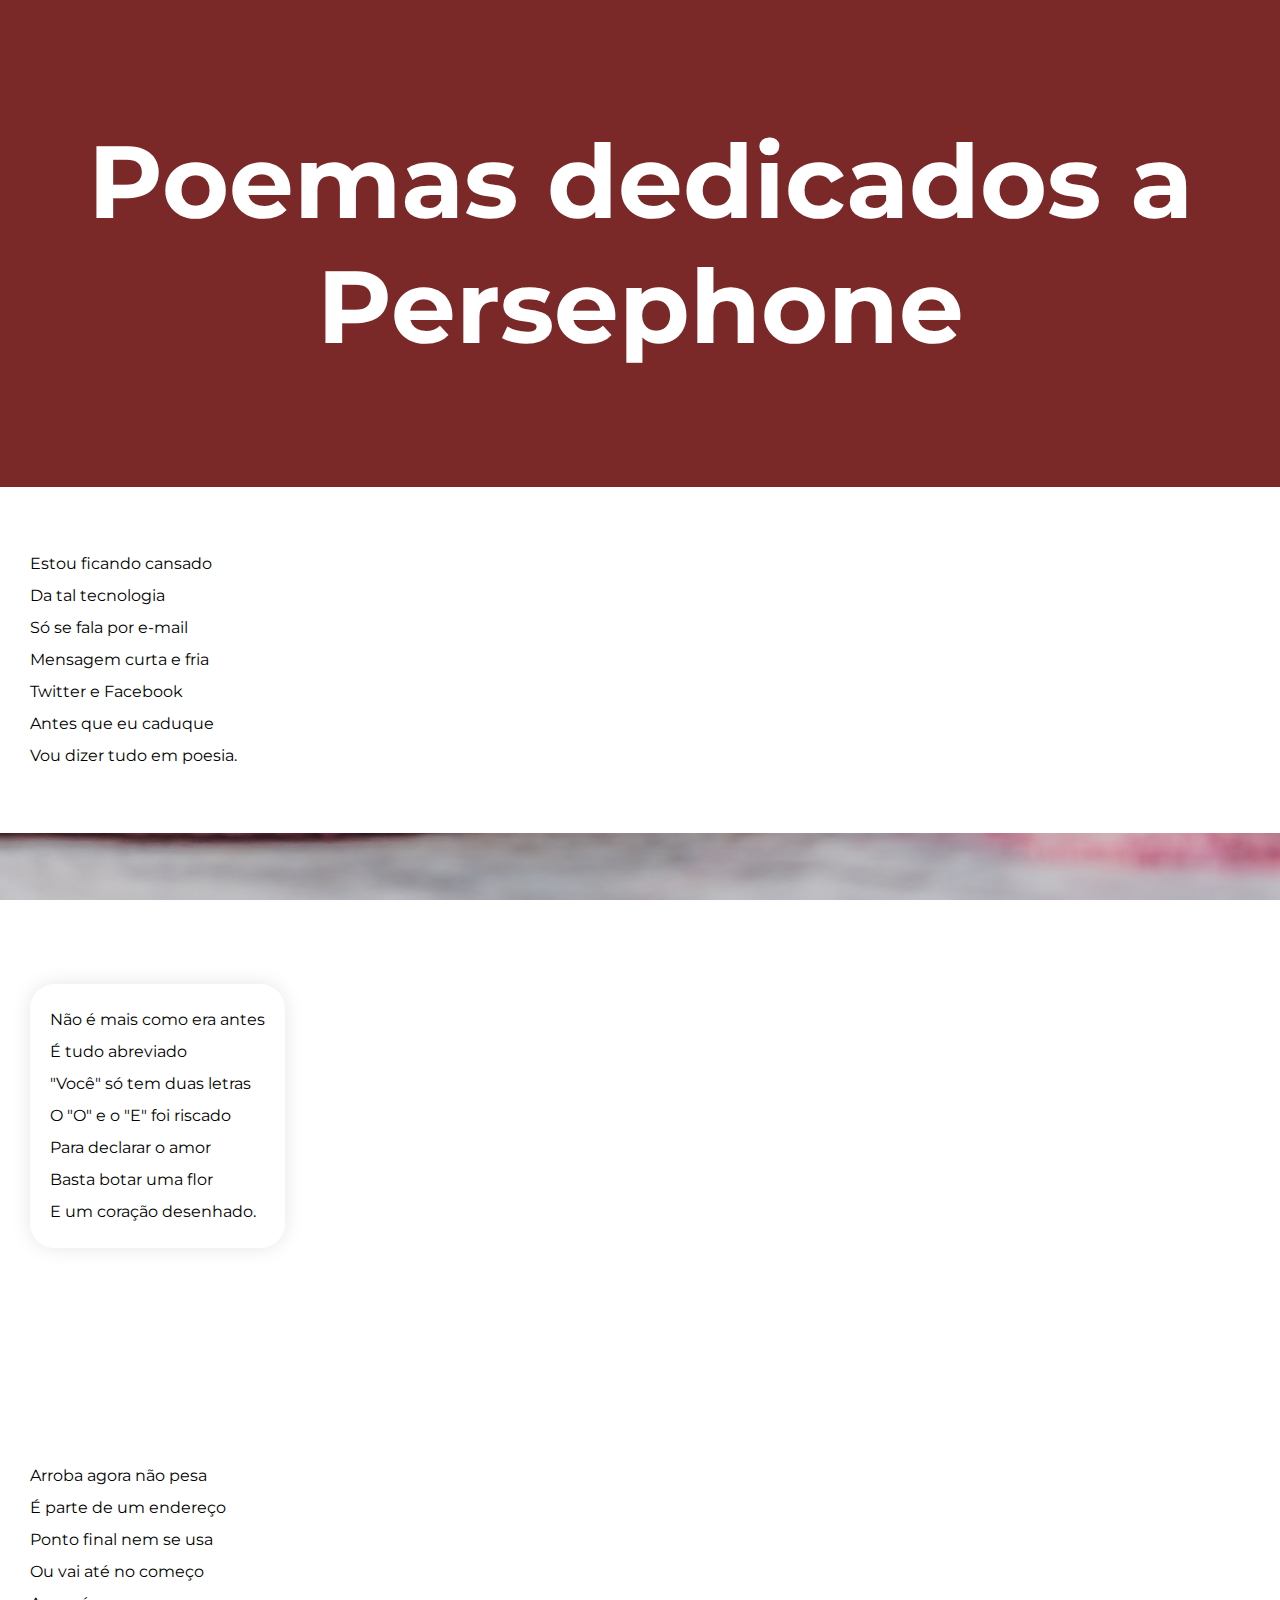
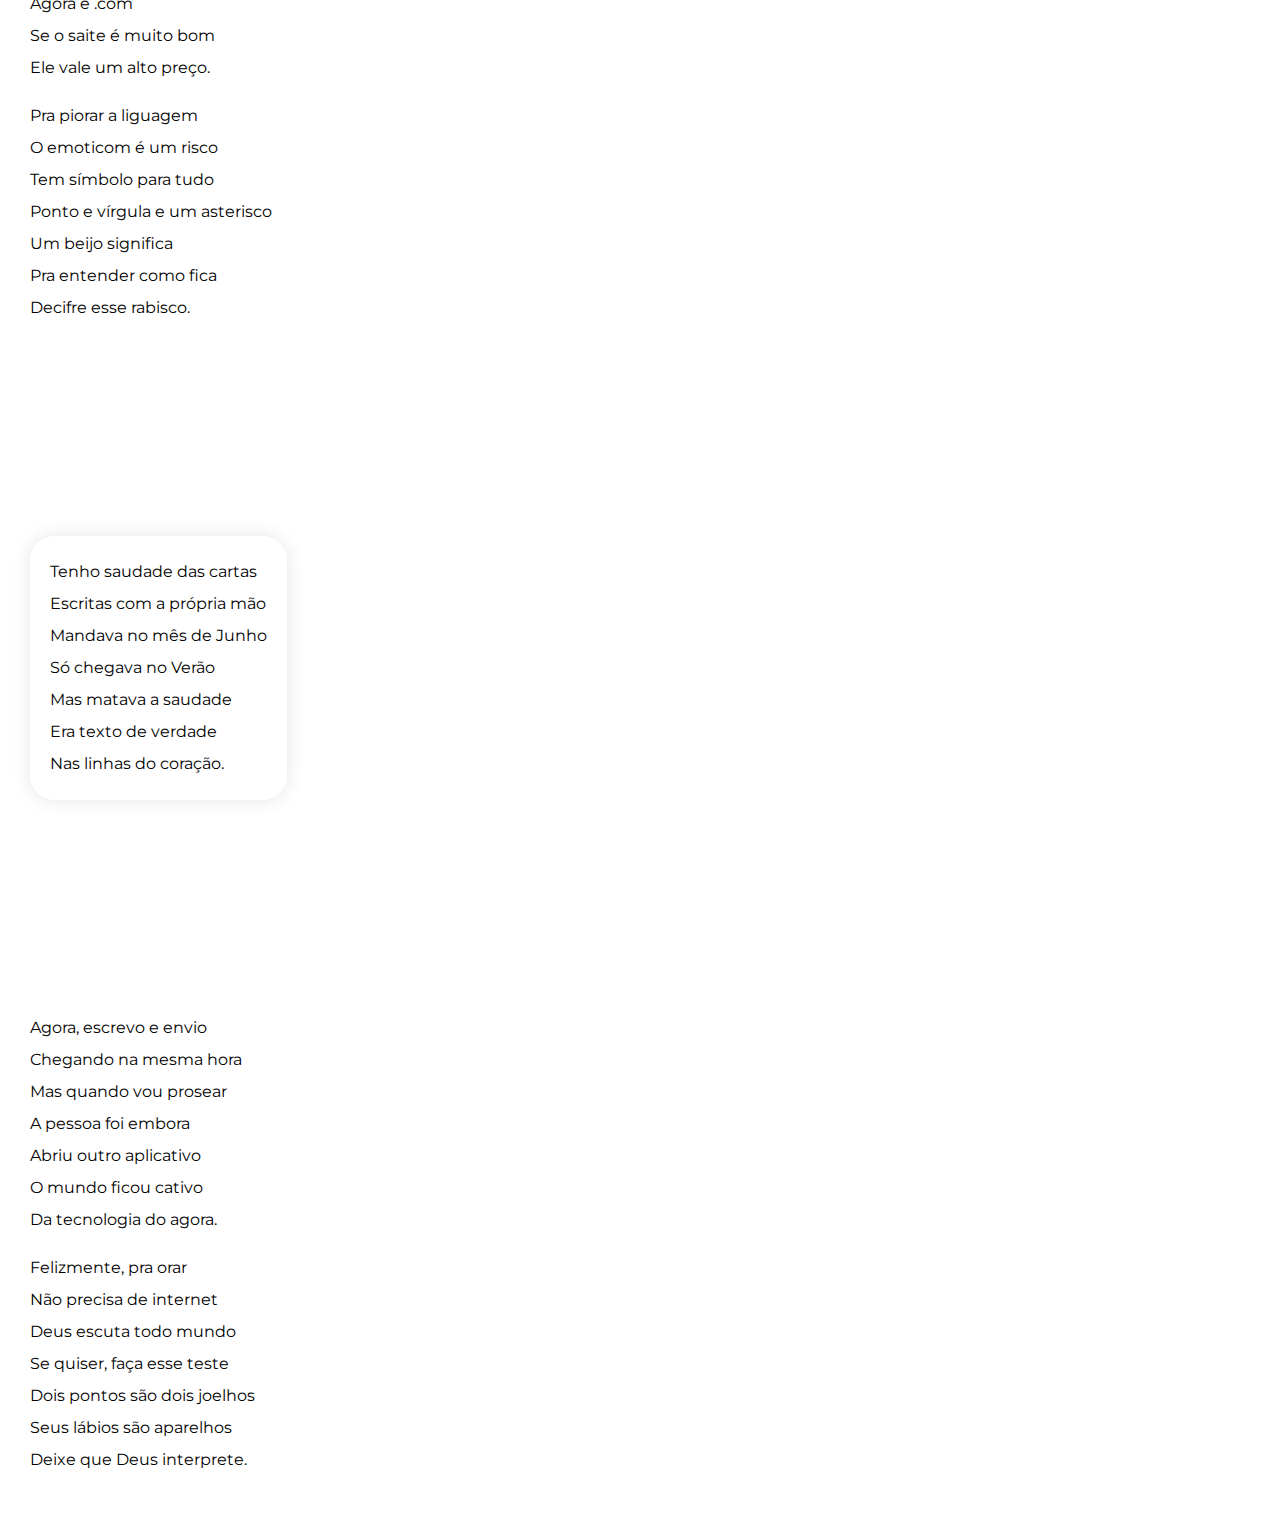
==== ex023/index.html @ 5a0fb491 "Site dos romãs" ====
<!DOCTYPE html>
<html lang="pt-br">
<head>
    <meta charset="UTF-8">
    <meta http-equiv="X-UA-Compatible" content="IE=edge">
    <meta name="viewport" content="width=device-width, initial-scale=1.0">
    <title>Romã</title>
    <link rel="stylesheet" href="style.css">
</head>
<body>
    <header>
        <h1>Poemas dedicados a Persephone</h1>
    </header>
    <main>
        <section class="normal" >
            <p>
                Estou ficando cansado <br>
                Da tal tecnologia<br>
                Só se fala por e-mail <br>
                Mensagem curta e fria <br>
                Twitter e Facebook <br>
                Antes que eu caduque <br>
                Vou dizer tudo em poesia.
            </p>
        </section>


        <section class="imagem" id="ig01">
            <p>
                Não é mais como era antes <br>
                É tudo abreviado <br>
                "Você" só tem duas letras <br>
                O "O" e o "E" foi riscado <br>
                Para declarar o amor <br>
                Basta botar uma flor <br>
                E um coração desenhado.
            </p>
        </section>


        <section class="normal">

          <p>
              Arroba agora não pesa <br>
              É parte de um endereço <br>
              Ponto final nem se usa <br>
              Ou vai até no começo <br>
              Agora é .com <br>
              Se o saite é muito bom <br>
              Ele vale um alto preço. <br>
          </p>
          <p>
              Pra piorar a liguagem <br>
               O emoticom é um risco <br>
               Tem símbolo para tudo <br>
              Ponto e vírgula e um asterisco <br>
              Um beijo significa <br>
              Pra entender como fica <br>
               Decifre esse rabisco.
                </p>

        </section>


        <section class="imagem" id="ig02">
            <p>
                Tenho saudade das cartas <br>
                Escritas com a própria mão <br>
                Mandava no mês de Junho <br>
                Só chegava no Verão <br>
                Mas matava a saudade <br>
                Era texto de verdade <br>
                Nas linhas do coração.
            </p>
        </section>


        <section class="normal">
            <p>
                Agora, escrevo e envio <br>
                Chegando na mesma hora <br>
                Mas quando vou prosear <br>
                A pessoa foi embora <br>
                Abriu outro aplicativo <br>
                O mundo ficou cativo <br>
                Da tecnologia do agora. <br>
             </p>
            
             <p>
                  Felizmente, pra orar <br>
                  Não precisa de internet <br>
                  Deus escuta todo mundo <br>
                  Se quiser, faça esse teste <br>
                  Dois pontos são dois joelhos <br>
                  Seus lábios são aparelhos <br>
                  Deixe que Deus interprete.
              </p>

        </section>
    </main>
    
</body>
</html>
---- ex023/style.css ----
@charset "UTF-8";

@import url('https://fonts.googleapis.com/css2?family=Montserrat+Alternates:ital,wght@0,100;0,200;0,300;0,400;0,500;0,600;0,700;0,800;0,900;1,100;1,200;1,300;1,400;1,500;1,600;1,700;1,800;1,900&family=Montserrat:ital,wght@0,100;0,200;0,300;0,400;0,500;0,600;0,700;0,800;0,900;1,100;1,200;1,300;1,400;1,500;1,600;1,700;1,800;1,900&display=swap');

. {
    margin: 0px;
    padding: 0px;
}

html, body{
    min-height: 100vh;
    font-family: 'Montserrat';
    padding: 0px;
    margin: 0px;
}

header{
    background-color: rgb(122, 40, 40);
    color: white;
    padding: 50px 0px;
    width: 100%;
    text-align: center;
    margin: 0px;
    font-size: 4vw;
}

section {
    padding-top: 5vh;
    padding-bottom: 5vh;
    line-height: 2em;
    padding-left: 30px;
}

section.imagem > p {
    display: inline-block;
    background-color: rgba(255, 255, 255, 0.9);
    padding: 20px;
    border-radius: 25px;
    box-shadow: 0px 0px 20px rgba(0, 0, 0, 0.1);
}

section.normal {
    background-color: white;

}

section.imagem {
    background-color: white;
    background-size: cover;
    background-attachment: fixed;
    background-position: right center;
    padding-top: 15vh;
    padding-bottom: 15vh;
}

#ig01 {
    background-image: url(imagens/pomegranate001.jpg);
}

#ig02 {
    background-image: url(imagens/pomegranate002.jpg);
}
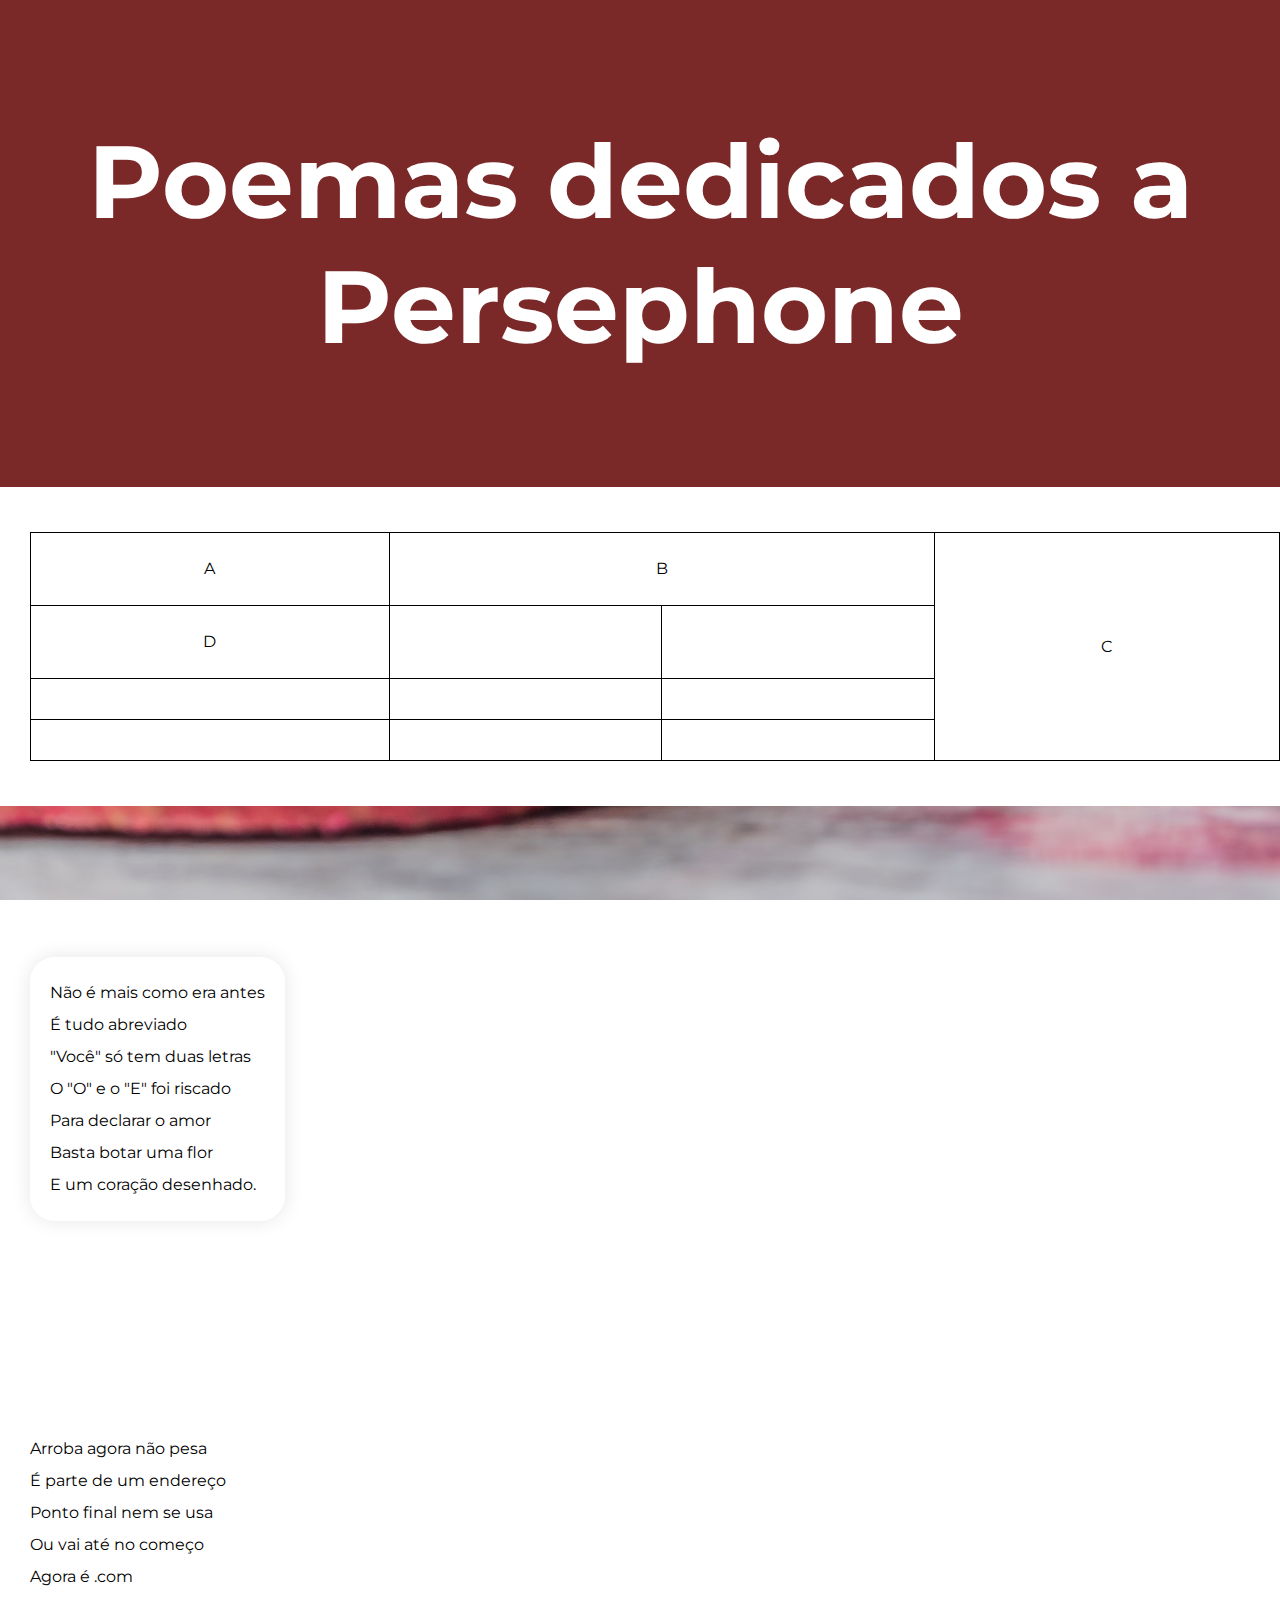
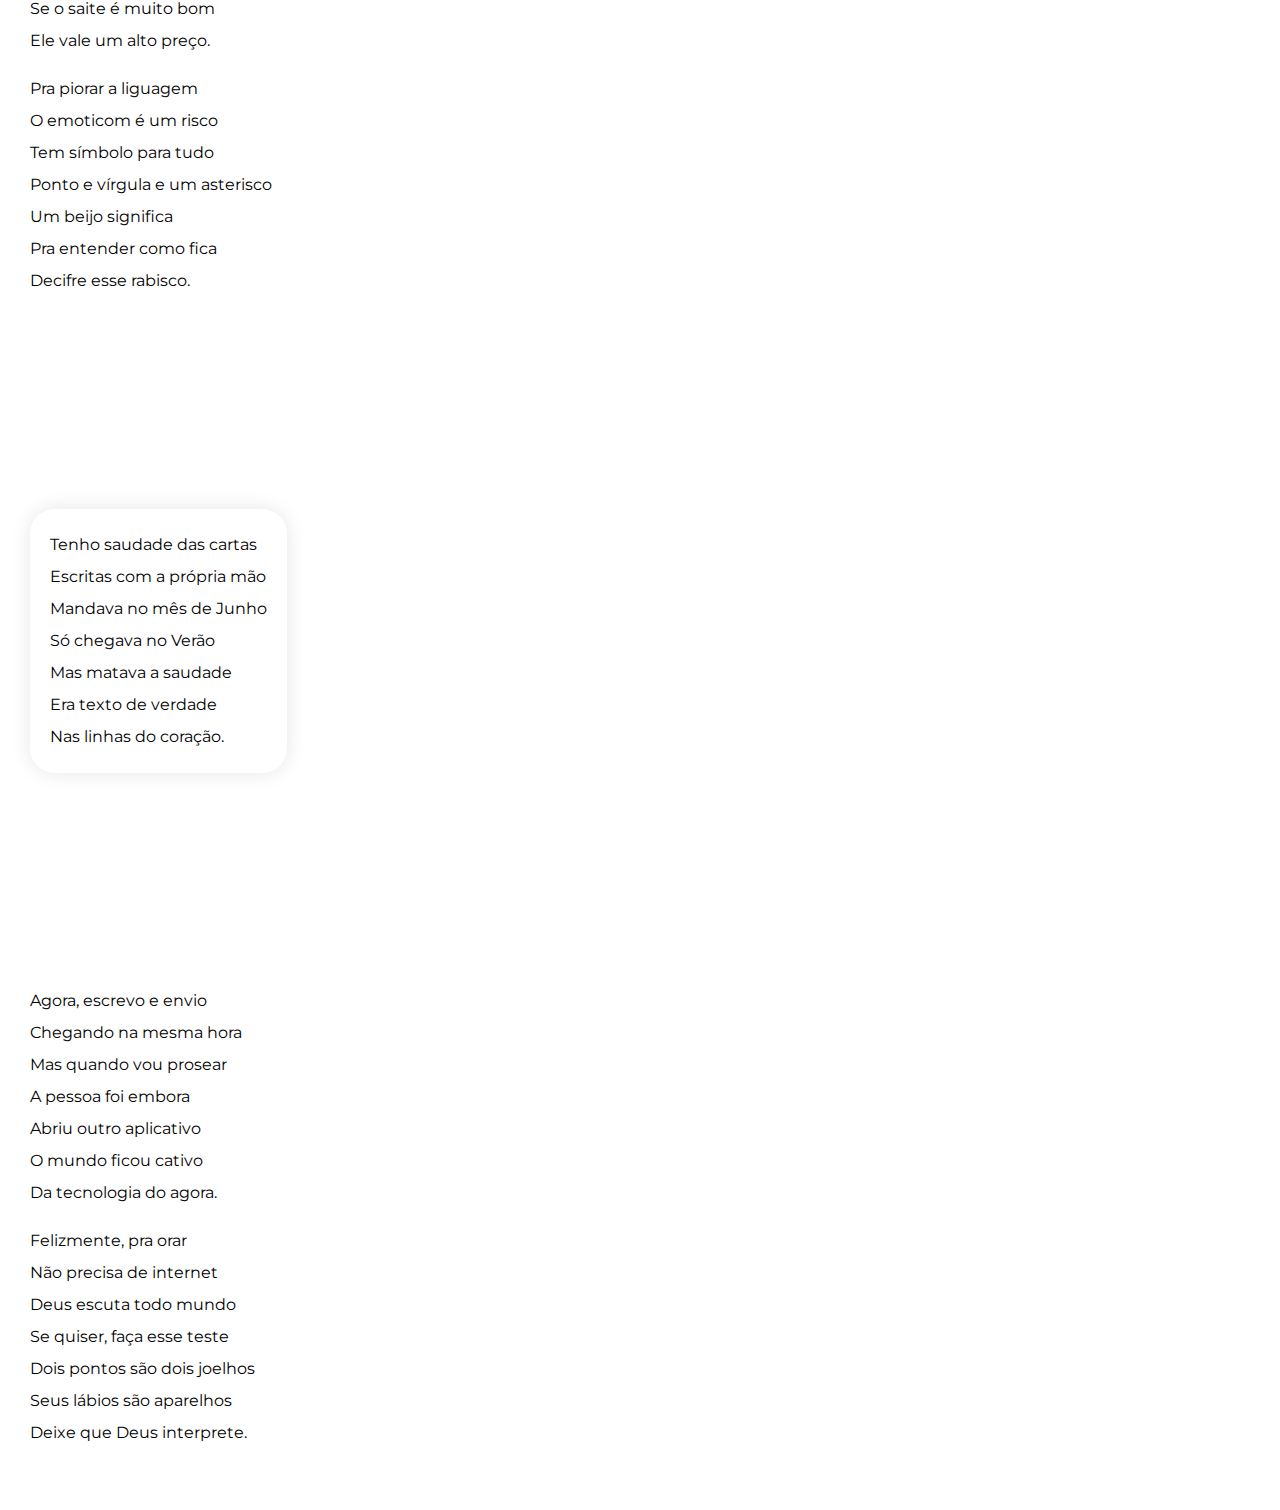
==== commit 41edba32: "ex024" ====
--- a/ex023/index.html
+++ b/ex023/index.html
@@ -13,15 +13,53 @@
     </header>
     <main>
         <section class="normal" >
-            <p>
-                Estou ficando cansado <br>
-                Da tal tecnologia<br>
-                Só se fala por e-mail <br>
-                Mensagem curta e fria <br>
-                Twitter e Facebook <br>
-                Antes que eu caduque <br>
-                Vou dizer tudo em poesia.
-            </p>
+            <table>
+                <tr>
+                    <td>
+                        A
+                    </td>
+                    <td colspan="2">
+                        B
+                    </td>
+                    <td rowspan="4">
+                        C
+                    </td>
+                </tr>
+                <tr>
+                    <td>
+                        D
+                    </td>
+                    <td>
+
+                    </td>
+                    <td>
+                        
+                    </td>
+                </tr>
+                <tr>
+                    <td>
+
+                    </td>
+                    <td>
+
+                    </td>
+                    <td>
+                        
+                    </td>
+                </tr>
+                <tr>
+                    <td>
+
+                    </td>
+                    <td>
+
+                    </td>
+                    <td>
+                        
+                    </td>
+                </tr>
+
+            </table>
         </section>
 
 
--- a/ex023/style.css
+++ b/ex023/style.css
@@ -1,11 +1,6 @@
 @charset "UTF-8";
 
 @import url('https://fonts.googleapis.com/css2?family=Montserrat+Alternates:ital,wght@0,100;0,200;0,300;0,400;0,500;0,600;0,700;0,800;0,900;1,100;1,200;1,300;1,400;1,500;1,600;1,700;1,800;1,900&family=Montserrat:ital,wght@0,100;0,200;0,300;0,400;0,500;0,600;0,700;0,800;0,900;1,100;1,200;1,300;1,400;1,500;1,600;1,700;1,800;1,900&display=swap');
-
-. {
-    margin: 0px;
-    padding: 0px;
-}
 
 html, body{
     min-height: 100vh;
@@ -53,6 +48,17 @@
     padding-bottom: 15vh;
 }
 
+table{
+    border-collapse: collapse;
+    width: 100%;
+}
+
+td{
+    border: 1px solid black;
+    padding: 20px;
+    text-align: center;
+}
+
 #ig01 {
     background-image: url(imagens/pomegranate001.jpg);
 }
